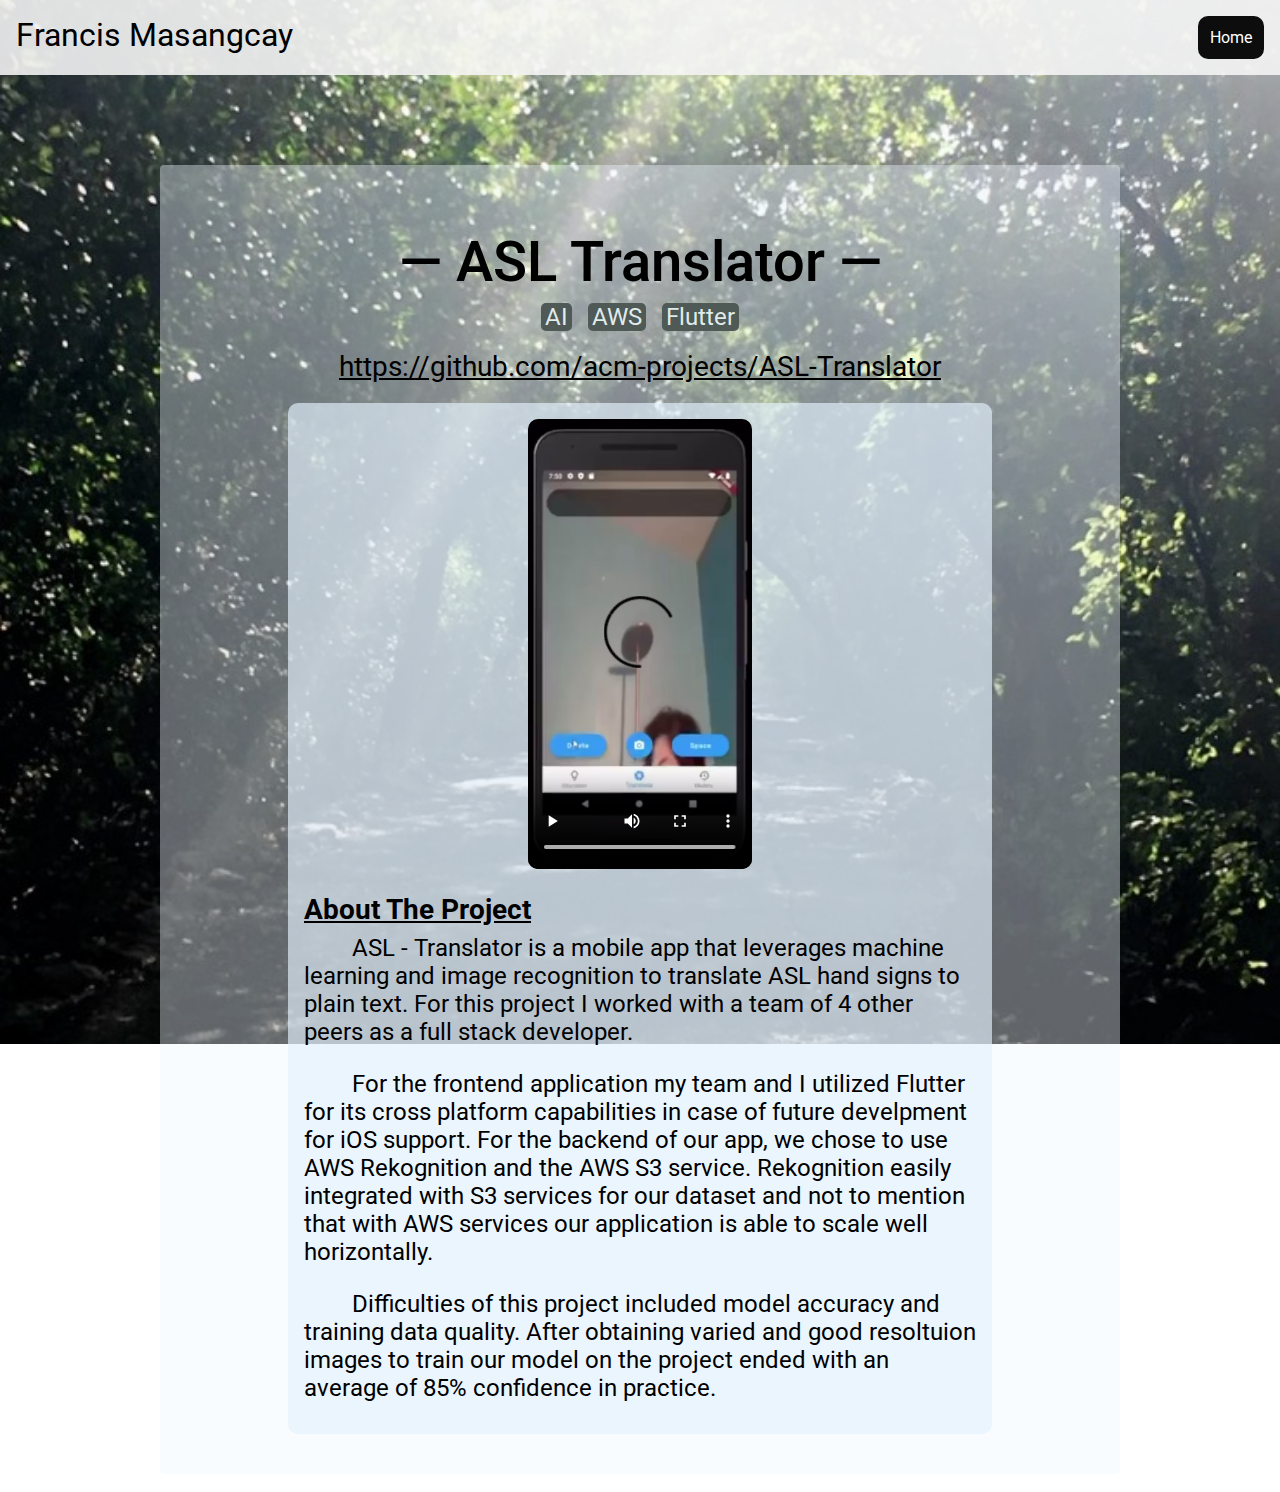
==== ASL-Translator.html @ c03d8f6e "added new project pages and new projects" ====
<!DOCTYPE html>
<html lang="en">
  <head>
    <meta charset="UTF-8" />
    <title>I'm Francis Masangcay</title>
    <meta name="author" content="Francis Masangcay" />
    <meta name="description" content="Personal webpage" />
    <meta name="viewport" content="width=device-width, initial-scale=1.0" />
    <link rel="stylesheet" href="./styles/mainStyle.css" />
    <link rel="stylesheet" href="./styles/tabletStyle.css" />
    <link rel="stylesheet" href="./styles/mobileStyle.css" />
    <link
      rel="stylesheet"
      href="https://cdnjs.cloudflare.com/ajax/libs/font-awesome/4.7.0/css/font-awesome.min.css"
    />
    <link
      href="https://fonts.googleapis.com/css2?family=Open+Sans&family=Roboto:ital@0;1&display=swap"
      rel="stylesheet"
    />
  </head>
  <body>
    <div class="navbar-wrapper">
      <a href="/">Francis Masangcay</a>
      <div class="button"><a href="/">Home</a></div>
    </div>
    <div id="opaque-bg">
      <div class="label">
        <span>&horbar;</span> ASL Translator <span>&horbar;</span>
      </div>
      <div class="project-headline">
        <div>
          <div class="tag">AI</div>
          <div class="tag">AWS</div>
          <div class="tag">Flutter</div>
        </div>
        <div class="project-links">
          <a href="https://github.com/acm-projects/ASL-Translator"
            >https://github.com/acm-projects/ASL-Translator</a
          >
        </div>
      </div>
      <div class="section flex-column">
        <div class="subsection">
          <video class="asl-video" controls>
            <source src="/assets/asl-translator.mp4" type="video/mp4" />
          </video>
          <div class="project-desc">
            <div>
              <h3>About The Project</h3>
            </div>

            <p>
              ASL - Translator is a mobile app that leverages machine learning
              and image recognition to translate ASL hand signs to plain text.
              For this project I worked with a team of 4 other peers as a full
              stack developer.
            </p>
            <p>
              For the frontend application my team and I utilized Flutter for
              its cross platform capabilities in case of future develpment for
              iOS support. For the backend of our app, we chose to use AWS
              Rekognition and the AWS S3 service. Rekognition easily integrated
              with S3 services for our dataset and not to mention that with AWS
              services our application is able to scale well horizontally.
            </p>
            <p>
              Difficulties of this project included model accuracy and training
              data quality. After obtaining varied and good resoltuion images to
              train our model on the project ended with an average of 85%
              confidence in practice.
            </p>
          </div>
        </div>
      </div>
    </div>
  </body>
</html>
---- styles/mainStyle.css ----
* {
  margin: 0;
  padding: 0;
  font-family: "Roboto", sans-serif;
}

html {
  background: url(../assets/background.JPG) no-repeat center center fixed;
  background-size: cover;
}

.banner {
  height: 100vh;
  background-image: url(../assets/profile-web2.jpg);
  background-attachment: fixed;
  background-size: cover;
  background-repeat: no-repeat;
  background-position: center;
}

/* banner content */
#banner-content {
  display: flex;
  flex-direction: column;
  justify-content: space-between;
  text-align: center;
  position: absolute;
  top: 50%;
  width: 100%;
  color: white;
}
#banner-content div {
  flex: 1;
  font-size: 7rem;
  text-align: center;
  font-weight: 800;
  background-color: rgba(0, 0, 0, 0.37);
  margin: 0 auto 0 auto;
  border-radius: 25px;
  width: 90%;
}
#banner-content i {
  flex: 1;
  text-align: center;
  font-size: 5rem;
  margin-bottom: 1rem;
  margin: 0 auto 0 auto;
  width: 40%;
  border-radius: 25px 25px 0 0;
  background-color: rgba(0, 0, 0, 0.37);
}

/* Things I've Done */
.title {
  display: grid;
  font-size: 2rem;
  grid-template-columns: 1fr 4fr;
  width: 100%;
  grid-column-gap: 2rem;
  height: fit-content;
}
.info-grid {
  display: grid;
  grid-auto-rows: minmax(1fr, 2fr);
  row-gap: 0.5rem;
}

.info-grid p {
  margin-top: 0.25rem;
  font-size: 1.25rem;
}
.subsection {
  display: grid;
  flex-direction: column;
  align-items: flex-start;
  margin-bottom: 1.5rem;
  padding: 1rem;
  margin-left: auto;
  margin-right: auto;
  width: 70%;
  background-color: rgba(228, 241, 253, 0.664);
  border-radius: 10px;
}
.subsection .title img {
  max-height: 100%;
  width: 100%;
  justify-items: end;
  margin-top: auto;
  margin-bottom: auto;
  object-fit: cover;
}
.title a {
  justify-self: start;
  align-self: end;
}
.tags {
  display: inline;
  width: 100%;
  align-self: start;
}
.tag {
  background-color: #4f5956;
  color: rgba(240, 251, 252, 0.911);
  border-radius: 5px;
  width: fit-content;
  float: left;
  margin: 0.5rem 0.5rem 0 0.5rem;
  padding: 0 0.25rem;
  font-size: 1.5rem;
}

.p-wrapper {
  display: flex;
  flex-direction: column;
  width: 100%;
  margin-bottom: 3%;
  margin-top: 0.5%;
  height: auto;
  font-size: 2.1rem;
}

/* Words I live By */

#quotes p {
  flex: 1;
  text-align: center;
  width: 65%;
  margin: 1.25rem auto 2rem auto;
  font-size: 2.23rem;
}
#quotes {
  padding-bottom: 2rem;
}

/* These are my Skills & Tools in my Tool Box */
.grid {
  display: grid;
  width: fit-content;
  padding: 3rem 0 1rem 0;
  margin: auto;
  grid-template-columns: 1fr 1fr 1fr 1fr 1fr 1fr;
  column-gap: 2rem;
}
.grid-tools {
  display: grid;
  padding: 3rem 0 1rem 0;
  width: fit-content;
  grid-template-columns: 1fr 1fr 1fr 1fr 1fr;
  column-gap: 2rem;
  margin: auto;
}
.card {
  display: grid;
  width: 100%;
  grid-template-rows: 3fr 1fr;
}
.text {
  font-size: 1.75rem;
  text-align: center;
  margin: 0 auto 0 auto;
}
.card img {
  height: 15vh;
  margin: 0 auto 0 auto;
}

/* Contact */
#connect {
  line-height: 4rem;
  font-weight: 550;
  font-size: 20px;
  color: rgb(5, 5, 5);
  margin: 0 auto 0 auto;
  padding-bottom: 2rem;
  width: 100%;
}
#connect p {
  text-align: center;
  font-size: 2.5rem;
}
.larger {
  font-size: 3rem;
  color: black;
}
#logos {
  display: flex;
  align-items: center;
  justify-content: center;
  height: 30%;
  margin-bottom: 15vh;
}
#logos a {
  font-size: 25px;
}
.icon {
  margin: 0.3em;
  transition-timing-function: ease-in-out;
  transition-delay: 0.2s;
  transition-duration: 0.7s;
}
.icon:hover {
  transform: scale(1.45);
  color: rgba(0, 191, 255, 0.932);
}

/* font awesome */
.fa {
  color: white;
}
.fa-envelope {
  top: -5%;
}
.fa-mobile {
  top: -5%;
}

/* generalized classes */
a:link,
a:visited {
  color: black;
  text-decoration: underline;
  cursor: pointer;
}

a:link:active,
a:visited:active {
  color: black;
}

a:hover {
  text-decoration: underline;
}

#opaque-bg {
  background-color: rgba(240, 248, 255, 0.404);
  width: 75vw;
  margin: 10vh auto 2vh auto;
  border-radius: 4px;
}

.section {
  min-height: 60%;
  width: 100%;
  margin-left: auto;
  margin-right: auto;
  display: flex;
  padding: 1rem 0 1rem 0;
}
.flex-column {
  flex-direction: column;
}
.flex-row {
  flex-direction: row;
}
.label {
  text-align: center;
  font-size: 3.5rem;
  margin-left: auto;
  margin-right: auto;
  padding: 4rem 2rem 0rem 2rem;
  font-weight: 550;
  width: 75%;
}

.project-headline {
  width: fit-content;
  margin: auto;
  display: flex;
  flex-direction: column;
  text-align: center;
  align-items: center;
}

.project-links {
  margin-top: 1rem;
  display: flex;
  flex-direction: column;
}

.project-links a {
  font-size: 1.75rem;
  line-height: 2.5rem;
}

.navbar-wrapper {
  display: flex;
  max-width: 100%;
  background-color: rgba(245, 245, 245, 0.89);
  font-size: 2rem;
  padding: 1rem;
  justify-content: space-between;
}

.navbar-wrapper a {
  text-decoration: none;
}

.navbar-wrapper a:hover {
  text-decoration: underline;
  cursor: pointer;
}

.button {
  font-size: 1rem;
  border-radius: 10px;
  background-color: #0d0d0d;
  padding: 0.75rem;
}

.button a {
  color: white;
}

.button:hover {
  cursor: pointer;
}

video {
  max-width: 100%;
}
/* ASL Translator page */
.asl-video {
  margin: auto;
  max-height: 50vh;
  border-radius: 10px;
}
.asl-video:focus {
  outline: none;
}
.project-desc {
  font-size: 1.5rem;
  margin: 1.5rem 0 0 0;
  display: flex;
  flex-direction: column;
}
.project-desc h3 {
  text-decoration: underline;
}
.project-desc p {
  text-indent: 3rem;
  margin: 0.5rem 0 1rem 0;
}

.project-desc ol {
  margin: auto auto 1rem 2rem;
}

/* Trees Page */
#trees-iFrame {
  width: 100%;
  height: 55vh;
  margin: auto;
  border: 0.02rem solid black;
}

/* SlitherPy Page */
.slither-video {
  margin: auto;
  max-height: 50vh;
  border-radius: 5px;
}

.slither-video:focus {
  outline: none;
}
---- styles/tabletStyle.css ----
/* for tablets */

/* landscape */
@media screen and (max-width: 1025px) {
  /* Banner */
  .banner {
    height: 100vh;
    background-position: 50% -300px;
  }
  #banner-content {
    top: 45%;
  }
  #banner-content div {
    width: 70%;
    font-size: 3.5rem;
  }
  #banner-content i {
    width: 20%;
    font-size: 2.5rem;
    border-radius: 10px 10px 0 0;
  }

  /* Things I've Done */
  .title {
    font-size: 1.5rem;
  }
  #subsection {
    width: 80%;
  }

  .tag {
    font-size: 0.75rem;
  }

  #subsection .title img {
    max-height: 18vh;
    width: 18vw;
    justify-items: end;
    margin-top: auto;
    margin-bottom: auto;
    object-fit: cover;
  }
  .long {
    grid-template-rows: 1fr 1fr;
  }

  /* tools */
  .grid {
    column-gap: 0.1rem;
  }

  .card img {
    height: 10vh;
  }

  /* words I live by */
  #quotes {
    padding-bottom: 0;
  }
  /* Contact */
  #connect {
    line-height: 2.5rem;
    font-size: 20px;
    padding-top: 3rem;
  }
  #connect p {
    text-align: center;
    font-size: 2.25rem;
  }
  #connect span {
    display: none;
  }
  .larger {
    font-size: 3rem;
    font-weight: 550;
  }
  .label {
    font-weight: 550;
    font-size: 2.5rem;
  }
  .icon:hover {
    transform: scale(1);
    color: rgba(0, 191, 255, 0.932);
  }

  /* generaled classes */
  #opaque-bg {
    background-color: rgba(240, 248, 255, 0.404);
    width: 80%;
    margin: 10vh auto 2vh auto;
  }
}

/* portrait */
@media screen and (max-width: 791px) {
  /* Banner */
  .banner {
    height: 40vh;
    background-position: 50% -300px;
  }
  #banner-content {
    top: 18%;
  }
  #banner-content div {
    font-size: 3.5rem;
    width: auto;
  }
  #banner-content i {
    font-size: 2.5rem;
    width: 25%;
  }

  /* Things I've Done */
  .title {
    font-size: 1.75rem;
    margin-bottom: 2rem;
  }
  #subsection {
    width: 95%;
  }
  #subsection .title img {
    max-height: 80%;
    width: 100%;
  }

  .card img {
    height: 10vw;
  }
  .grid-tools .card {
    width: 100%;
  }

  /* tools */
  .long {
    grid-template-rows: 1fr 1fr;
  }

  /* Contact */
  #connect {
    line-height: 2.5rem;
    font-size: 20px;
    padding-top: 3rem;
  }
  #connect p {
    text-align: center;
    font-size: 2.25rem;
  }
  #connect span {
    display: none;
  }
  .larger {
    font-size: 3rem;
    font-weight: 550;
  }
  .label {
    font-weight: 550;
    font-size: 2.5rem;
    width: 90%;
  }
  .icon:hover {
    transform: scale(1);
    color: rgba(0, 191, 255, 0.932);
  }

  /* general */
  #opaque-bg {
    width: 85%;
  }

  /* ASL translator */
  .asl-video {
    max-height: 25vh;
  }

  /* trees */
  #trees-iFrame {
    max-height: fit-content;
  }

  /*slitherPy*/
  .slither-video {
    max-height: 25vh;
  }
}
---- styles/mobileStyle.css ----
/* for mobile */

/* landscape */
@media screen and (max-width: 680px) {
  /* Banner */
  .banner {
    height: 75vh;
    background-position: 50% -200px;
  }
  #banner-content {
    top: 45%;
    width: 100%;
  }
  #banner-content div {
    font-size: 1.75rem;
    text-align: center;
    font-weight: 800;
    width: 90%;
  }
  #banner-content i {
    font-size: 1rem;
    border-radius: 5px 5px 0 0;
  }
  /* Some Things I've Done */
  .title {
    font-size: 1.2rem;
    width: 100%;
    margin: 0 auto 1rem auto;
    grid-column-gap: 0.5rem;
    grid-template-columns: 1fr 2fr;
  }
  #subsection .title img {
    width: 18vw;
    height: 30vh;
  }
  .tag {
    font-size: 0.75rem;
    column-gap: 0;
  }
  .short {
    width: 100%;
    grid-template-columns: 1fr 2fr;
    margin-right: auto;
    margin-left: auto;
  }
  #subsection {
    margin-bottom: 0rem;
    margin-left: auto;
    margin-right: auto;
    padding-bottom: 0;
    width: 85%;
  }
  .grid {
    row-gap: 1rem;
    padding-top: 1rem;
  }
  .grid-tools {
    padding-top: 0.25rem;
  }
  .text {
    font-size: 1.15rem;
  }

  #subsection p {
    margin-bottom: 0.5%;
    margin-top: 0;
    padding-left: 0rem;
    width: 80%;
    height: auto;
    font-size: 0.5rem;
  }

  .info-grid p {
    font-size: 1rem;
  }

  /* Words I live By */
  #quotes p {
    width: 90%;
    margin: 1.25rem auto 2rem auto;
    font-size: 1.3rem;
  }

  /* Contact */
  #connect {
    line-height: 1rem;
    font-weight: 550;
    font-size: 1rem;
    color: black;
    margin-top: 0rem;
    padding-top: 0;
  }
  #connect p {
    text-align: center;
    font-size: 1rem;
    margin-bottom: 0.5rem;
  }
  .larger {
    font-size: 1rem;
  }
  .larger span {
    display: none;
  }
  #logos {
    height: 30%;
    margin-bottom: 3vh;
  }
  #logos a {
    font-size: 10px;
  }
  .icon {
    margin: 0.75rem;
  }
  .icon:hover {
    transform: scale(1);
    color: black;
  }

  /* generalized classes */
  .section {
    min-height: 10%;
    width: 100%;
    padding-bottom: 0;
  }
  .label {
    text-align: center;
    font-size: 1.25rem;
    margin-bottom: 0rem;
    margin-top: 0;
    font-weight: 550;
    padding: 2rem 0 0 0;
    margin-bottom: 0;
  }
  #opaque-bg {
    margin-top: 5vh;
  }

  .project-links a {
    font-size: 1.25rem;
    line-height: 1.5rem;
  }

  /* ASL Translator page */
  .asl-video {
    max-height: 65vh;
  }
  .project-desc {
    font-size: 1rem;
  }

  .project-desc ol {
    margin: auto auto 1rem 2rem;
  }

  /*slitherPy */
  .slither-video {
    max-height: 60vh;
  }
}

/* portriat */
@media screen and (max-width: 479px) {
  /* Banner */
  .banner {
    height: 60vh;
    background-position: 50% -200px;
  }
  #banner-content {
    top: 35%;
    width: 100%;
  }
  #banner-content div {
    font-size: 1.75rem;
    text-align: center;
    font-weight: 800;
    width: 90%;
  }
  #banner-content i {
    font-size: 1rem;
    border-radius: 8px 8px 0 0;
  }
  /* Some Things I've Done */
  .title {
    font-size: 1rem;
    width: 100%;
    margin: 0 auto 1rem auto;
    grid-column-gap: 0.5rem;
  }
  .tag {
    font-size: 0.75rem;
    column-gap: 0;
  }
  .short {
    width: 100%;
    grid-template-columns: 1fr 2fr;
    margin-right: auto;
    margin-left: auto;
  }
  .subsection {
    margin-bottom: 0rem;
    margin-left: auto;
    margin-right: auto;
    margin-bottom: 2rem;
    width: 85%;
  }
  .subsection .title img {
    width: 18vw;
    height: auto;
  }

  .tag {
    font-size: 0.5rem;
    border-radius: 3px;
    margin: 0.15rem 0.15rem 0 0.15rem;
  }
  .info-grid p {
    font-size: 0.75rem;
  }
  .p-wrapper {
    align-items: center;
  }
  .grid {
    row-gap: 1rem;
    padding-top: 1rem;
  }
  .grid-tools {
    padding-top: 0.25rem;
    column-gap: 0.5rem;
  }
  .text {
    font-size: 0.85rem;
  }
  .card {
    grid-template-rows: 2fr 1fr;
  }

  #subsection p {
    margin-bottom: 0.5%;
    margin-top: 5%;
    padding-left: 0rem;
    width: 80%;
    height: auto;
    font-size: 1rem;
  }

  /* Words I live By */
  #quotes {
    padding-bottom: 0rem;
  }
  #quotes p {
    width: 90%;
    margin: 1.25rem auto 2rem auto;
    font-size: 1rem;
  }

  /* Contact */
  #connect {
    line-height: 1rem;
    font-weight: 550;
    font-size: 1rem;
    color: black;
    margin-top: 0rem;
    padding-top: 0;
  }
  #connect p {
    text-align: center;
    font-size: 1rem;
    margin-bottom: 0.5rem;
  }
  .larger {
    font-size: 1rem;
  }
  .larger span {
    display: none;
  }
  #logos {
    height: 30%;
    margin-bottom: 3vh;
  }
  #logos a {
    font-size: 10px;
  }
  .icon {
    margin: 0.75rem;
  }
  .icon:hover {
    transform: scale(1);
    color: black;
  }

  /* generalized classes */
  .section {
    min-height: 10%;
    width: 100%;
    padding-bottom: 0;
  }
  .label {
    text-align: center;
    font-size: 1.25rem;
    margin-bottom: 0rem;
    margin-top: 0;
    font-weight: 550;
    padding: 2rem 0 0 0;
    margin-bottom: 0;
  }
  #opaque-bg {
    margin-top: 5vh;
  }

  .navbar-wrapper {
    display: flex;
    max-width: 100%;
    background-color: rgba(245, 245, 245, 0.89);
    font-size: 1.25rem;
    padding: 1rem;
    justify-content: space-between;
  }

  .button {
    font-size: 0.5rem;
    padding: 0.75rem;
  }

  .project-headline {
    max-width: 100%;
  }
  .project-links {
    max-width: 100%;
  }
  .project-links a {
    max-width: 90%;
    font-size: 0.85rem;
    margin: auto;
  }

  /* ASL Translator page */
  .asl-video {
    max-height: 45vh;
  }
  .project-desc {
    font-size: 1rem;
  }

  .project-desc ol {
    margin: auto auto 1rem 2rem;
  }

  /*slitherPy */
  .slither-video {
    max-height: 60vh;
  }
}
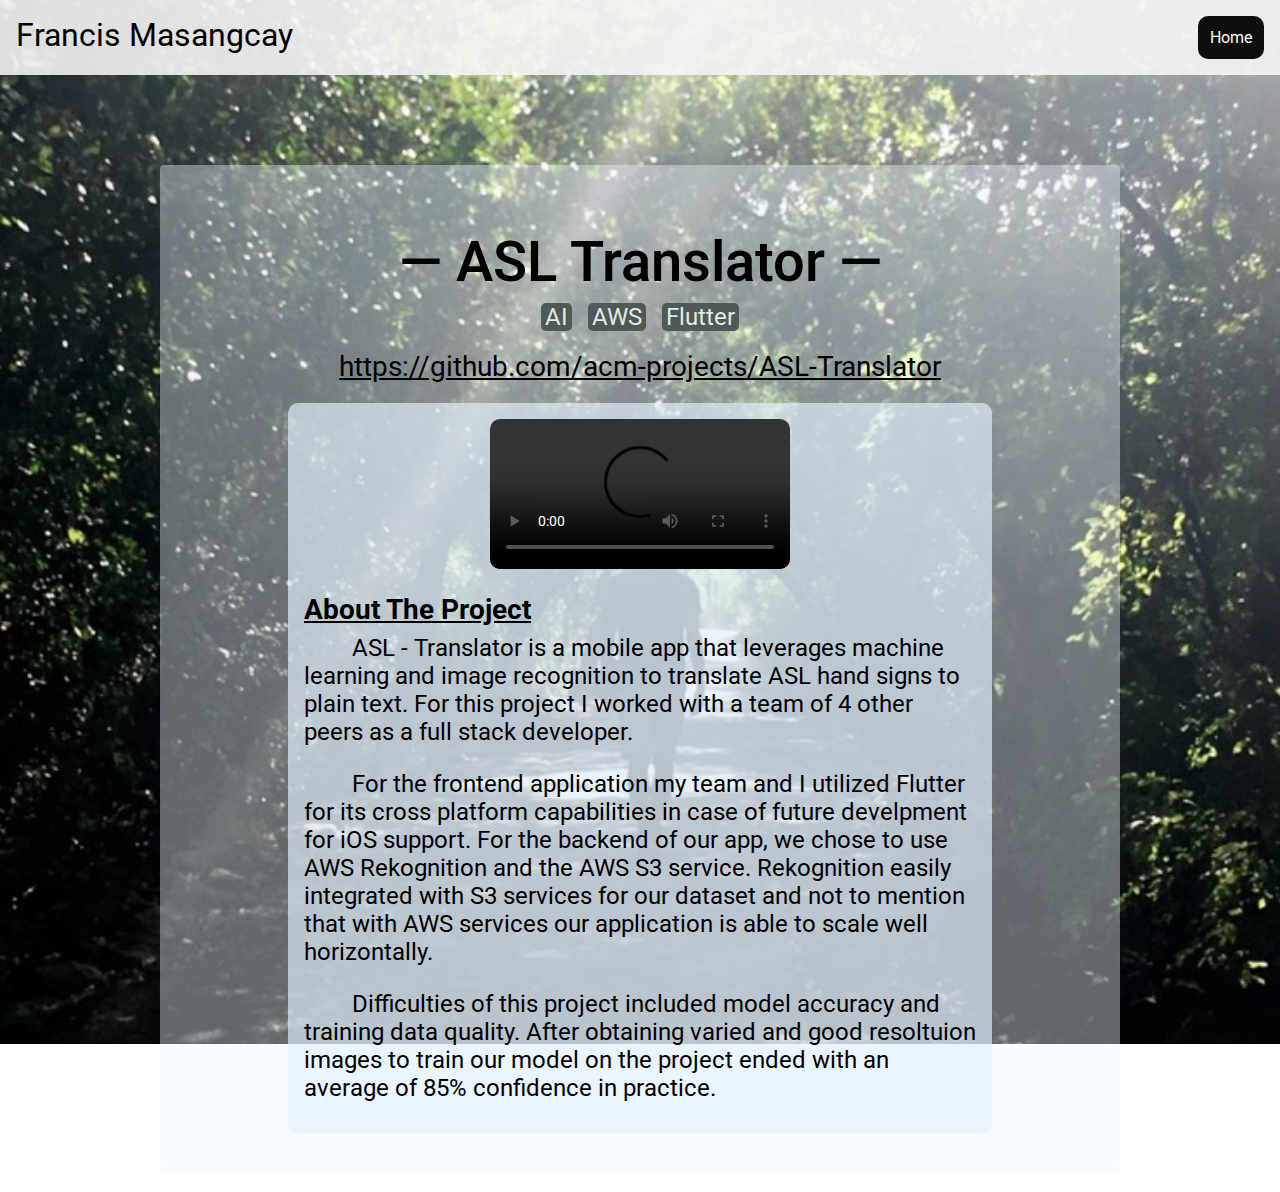
==== commit 4c35b16f: "fixed video and navbar link bugs" ====
--- a/ASL-Translator.html
+++ b/ASL-Translator.html
@@ -20,8 +20,8 @@
   </head>
   <body>
     <div class="navbar-wrapper">
-      <a href="/">Francis Masangcay</a>
-      <div class="button"><a href="/">Home</a></div>
+      <a href="./">Francis Masangcay</a>
+      <div class="button"><a href="./">Home</a></div>
     </div>
     <div id="opaque-bg">
       <div class="label">
@@ -42,7 +42,10 @@
       <div class="section flex-column">
         <div class="subsection">
           <video class="asl-video" controls>
-            <source src="/assets/asl-translator.mp4" type="video/mp4" />
+            <source
+              src="https://github.com/FrancisMasangcay/Personal-Website/blob/master/assets/asl-translator.mp4"
+              type="video/mp4"
+            />
           </video>
           <div class="project-desc">
             <div>
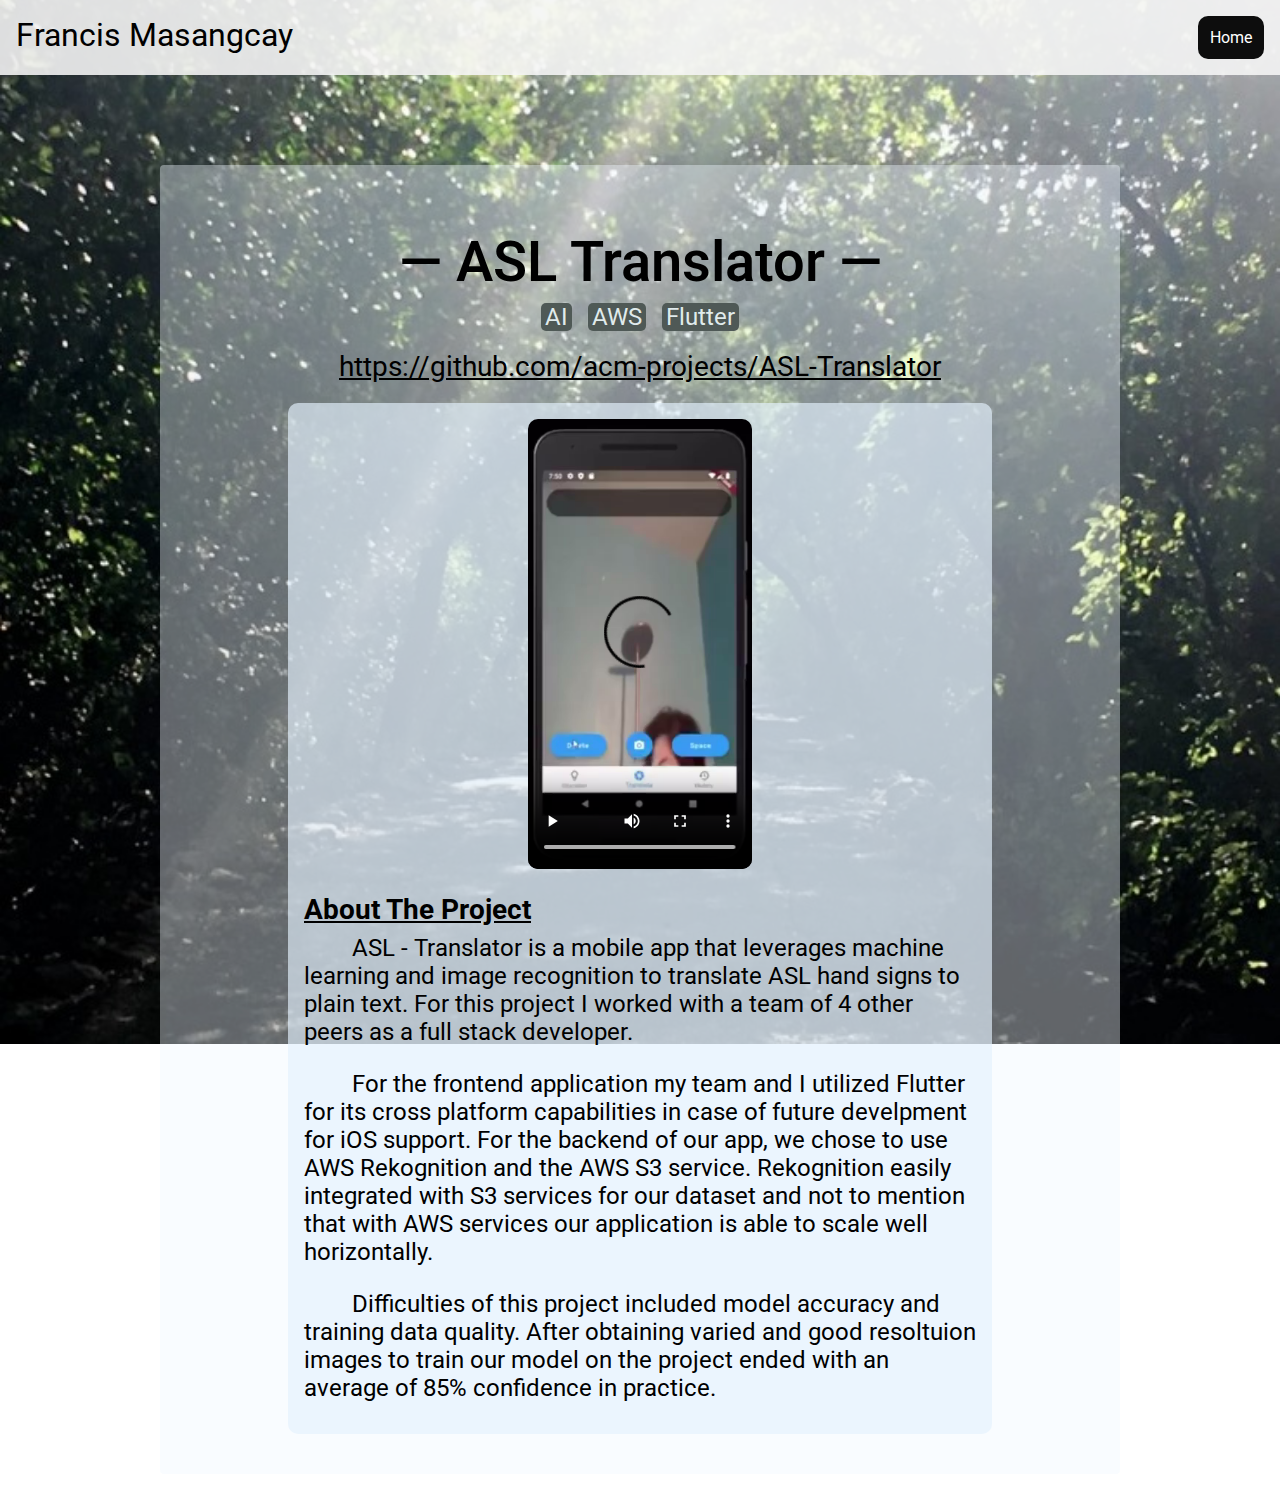
==== commit 67ea3b4f: "video edits" ====
--- a/ASL-Translator.html
+++ b/ASL-Translator.html
@@ -42,10 +42,7 @@
       <div class="section flex-column">
         <div class="subsection">
           <video class="asl-video" controls>
-            <source
-              src="https://github.com/FrancisMasangcay/Personal-Website/blob/master/assets/asl-translator.mp4"
-              type="video/mp4"
-            />
+            <source src="./asl-translator.mp4" type="video/mp4" />
           </video>
           <div class="project-desc">
             <div>
